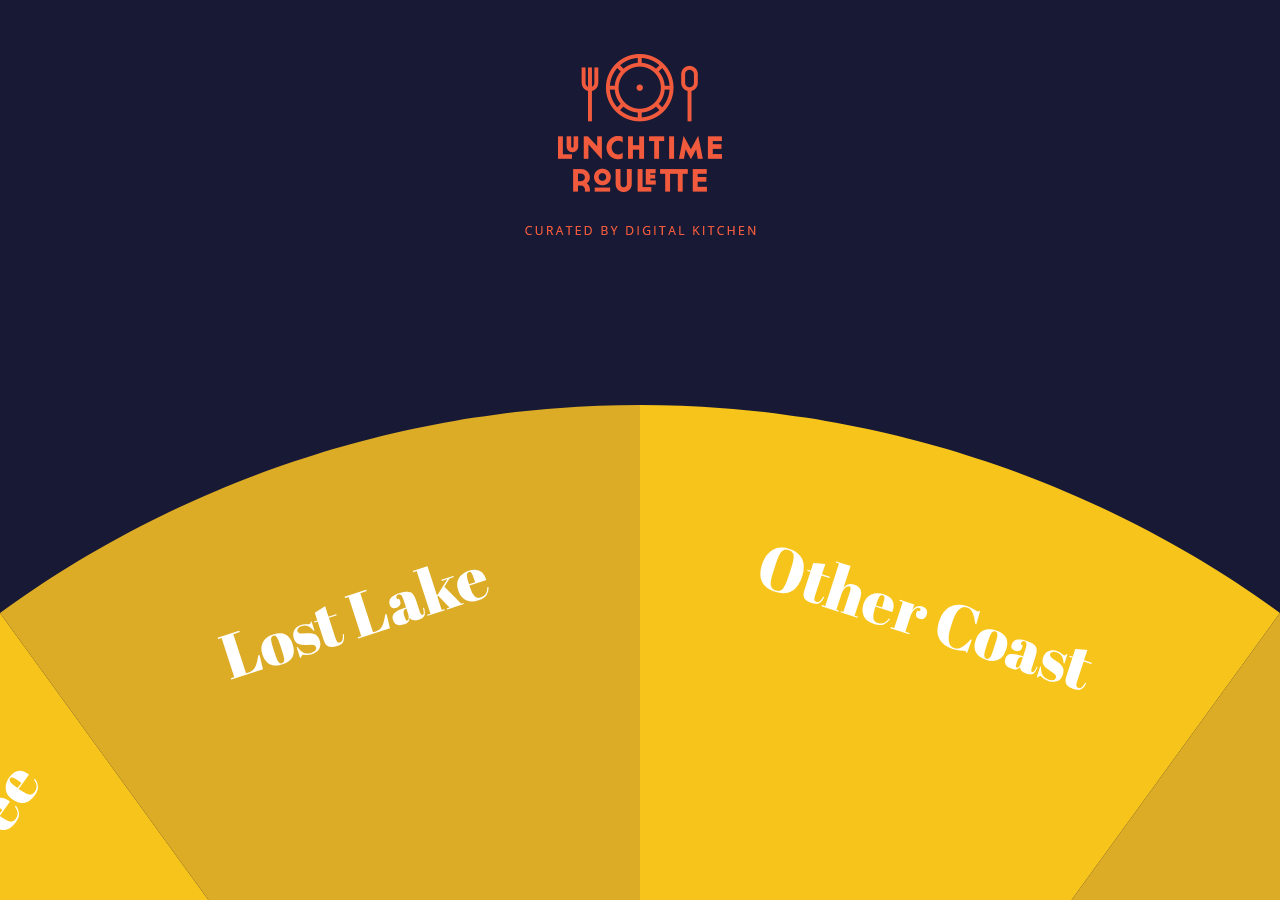
==== dklunch/index.html @ 510dbb87 "initial commit" ====
<!doctype html>
<html lang=en>
	<head>
		<meta charset=utf-8>
		<meta name="viewport" content="user-scalable=false">
		<title>Lunchtime Roulette</title>
		<link href='http://fonts.googleapis.com/css?family=Abril+Fatface' rel='stylesheet' type='text/css'>
		<link rel="stylesheet" href="css/style.css"/>
	</head>
	<body>
		<div id="logo"><img src="img/logo.png"/></div>
		<div id="canvasDiv">
			<canvas id="canvas"></canvas>
		</div>
		<div id="listDiv">
			<textarea id="list" cols="20" rows="20"></textarea>
		</div>

 		<script type="text/javascript" src="../libs/jquery-2.0.0.min.js"></script>
		<script type="text/javascript" src="../libs/RequestAnimationFrame.js"></script>
		<script type="text/javascript" src="../libs/howler.js"></script>
		<script type="text/javascript" src="../libs/arcfix.js"></script>
		<script type="text/javascript" src="../components/Wheel.js"></script>
		<script type="text/javascript" src="js/main.js"></script>
	</body>
</html>
---- dklunch/css/style.css ----
html {
	margin: 0px;
	padding: 0px;
	overflow: hidden;
	height: 100%;
	width: 100%;
}

body {
	margin: 0px;
	padding: 0px;
	background-color: #171935;
	overflow: hidden;
	height: 100%;
	width: 100%;
}

#logo {
	width: 100%;
	text-align: center;
	margin-top: 54px;
}

#canvasDiv {
}

#canvas {
	position: absolute;
	left: 0;
	top: 0;
}

#listDiv {
	display: none;
	position: absolute;
	left: 0;
	top: 0;
}
#title {
	font: 2em Calibri, Helvetica;
	color: white;
	width: 100%;
	text-align: center;
}
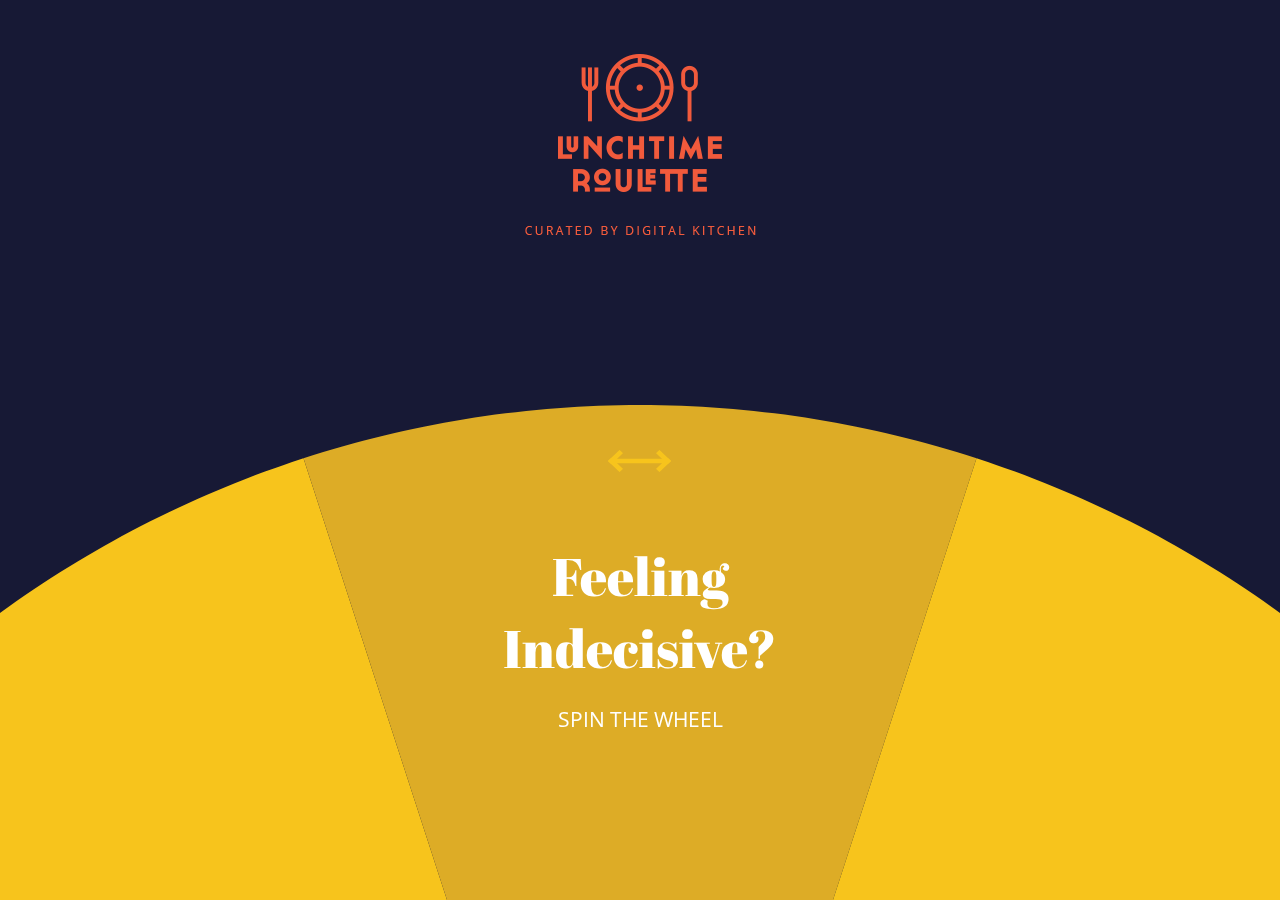
==== commit 8b5b47f0: "updates to fix lunch roulette" ====
--- a/dklunch/index.html
+++ b/dklunch/index.html
@@ -5,18 +5,31 @@
 		<meta name="viewport" content="user-scalable=false">
 		<title>Lunchtime Roulette</title>
 		<link href='http://fonts.googleapis.com/css?family=Abril+Fatface' rel='stylesheet' type='text/css'>
+		<link href='http://fonts.googleapis.com/css?family=Open+Sans' rel='stylesheet' type='text/css'>
 		<link rel="stylesheet" href="css/style.css"/>
 	</head>
 	<body>
-		<div id="logo"><img src="img/logo.png"/></div>
-		<div id="canvasDiv">
-			<canvas id="canvas"></canvas>
+		<div id="mainContainer">
+			<div id="logo"></div>
+			<div id="canvasDiv">
+				<canvas id="canvas"></canvas>
+			</div>
 		</div>
-		<div id="listDiv">
-			<textarea id="list" cols="20" rows="20"></textarea>
+		<div id="arrowDiv"></div>
+		<div id="introDiv">
+			<div>
+				<p>Feeling Indecisive?</p>
+				<p class="introSmall">SPIN THE WHEEL</p>
+			</div>
+		</div>
+		<div id="resultDiv">
+			<div><p id="resultText">Result</p></div>
+			<div id="btnMoreInfo"></div>
 		</div>
 
  		<script type="text/javascript" src="../libs/jquery-2.0.0.min.js"></script>
+ 		<script type="text/javascript" src="../libs/jquery.touchSwipe.min.js"></script>
+		<script type="text/javascript" src="../libs/jquery.easing.1.3.js"></script>
 		<script type="text/javascript" src="../libs/RequestAnimationFrame.js"></script>
 		<script type="text/javascript" src="../libs/howler.js"></script>
 		<script type="text/javascript" src="../libs/arcfix.js"></script>
--- a/dklunch/css/style.css
+++ b/dklunch/css/style.css
@@ -15,13 +15,24 @@
 	width: 100%;
 }
 
+#mainContainer {
+	width: 100%;
+	height: 100%;
+	margin: 0px;
+	padding: 0px;
+	overflow: hidden;
+}
+
 #logo {
-	width: 100%;
-	text-align: center;
-	margin-top: 54px;
+	width: 231px;
+	height: 181px;
+	margin: 54px auto;
+	background-image: url('../img/logo.png');
+	background-repeat: no-repeat;
 }
 
 #canvasDiv {
+	/*display: none;*/
 }
 
 #canvas {
@@ -30,15 +41,61 @@
 	top: 0;
 }
 
-#listDiv {
-	display: none;
+#arrowDiv {
 	position: absolute;
-	left: 0;
-	top: 0;
+	width: 63px;
+	height: 22px;
+	top: 50%;
+	left: 50%;
+	margin-left: -32px;
+	background-image: url('../img/arrows.png');
+	background-repeat: no-repeat;
 }
-#title {
-	font: 2em Calibri, Helvetica;
-	color: white;
-	width: 100%;
+
+#introDiv {
+	position: absolute;
+	width: 300px;
+	height: 30%;
+	top: 60%;
+	left: 50%;
+	margin-left: -150px;
 	text-align: center;
+}
+
+#introDiv p {
+	color: #ffffff;
+	font: 40pt 'Abril Fatface';
+	margin: 0 0 20px 0;
+}
+
+#introDiv p.introSmall {
+	color: #ffffff;
+	font: 16pt 'Open Sans';
+	margin: 0 0 20px 0;
+}
+
+#resultDiv {
+	position: absolute;
+	width: 300px;
+	height: 30%;
+	top: 60%;
+	left: 50%;
+	margin-left: -150px;
+	text-align: center;
+}
+
+#resultDiv p {
+	color: #ffffff;
+	font: 40pt 'Abril Fatface';
+	margin: 0 0 20px 0;
+}
+
+#btnMoreInfo {
+	width: 175px;
+	height: 52px;
+	margin: auto;
+	background-image: url('../img/moreInfo.png');
+	background-repeat: no-repeat;
+	background-position: 11px 15px;
+	cursor: pointer;
 }